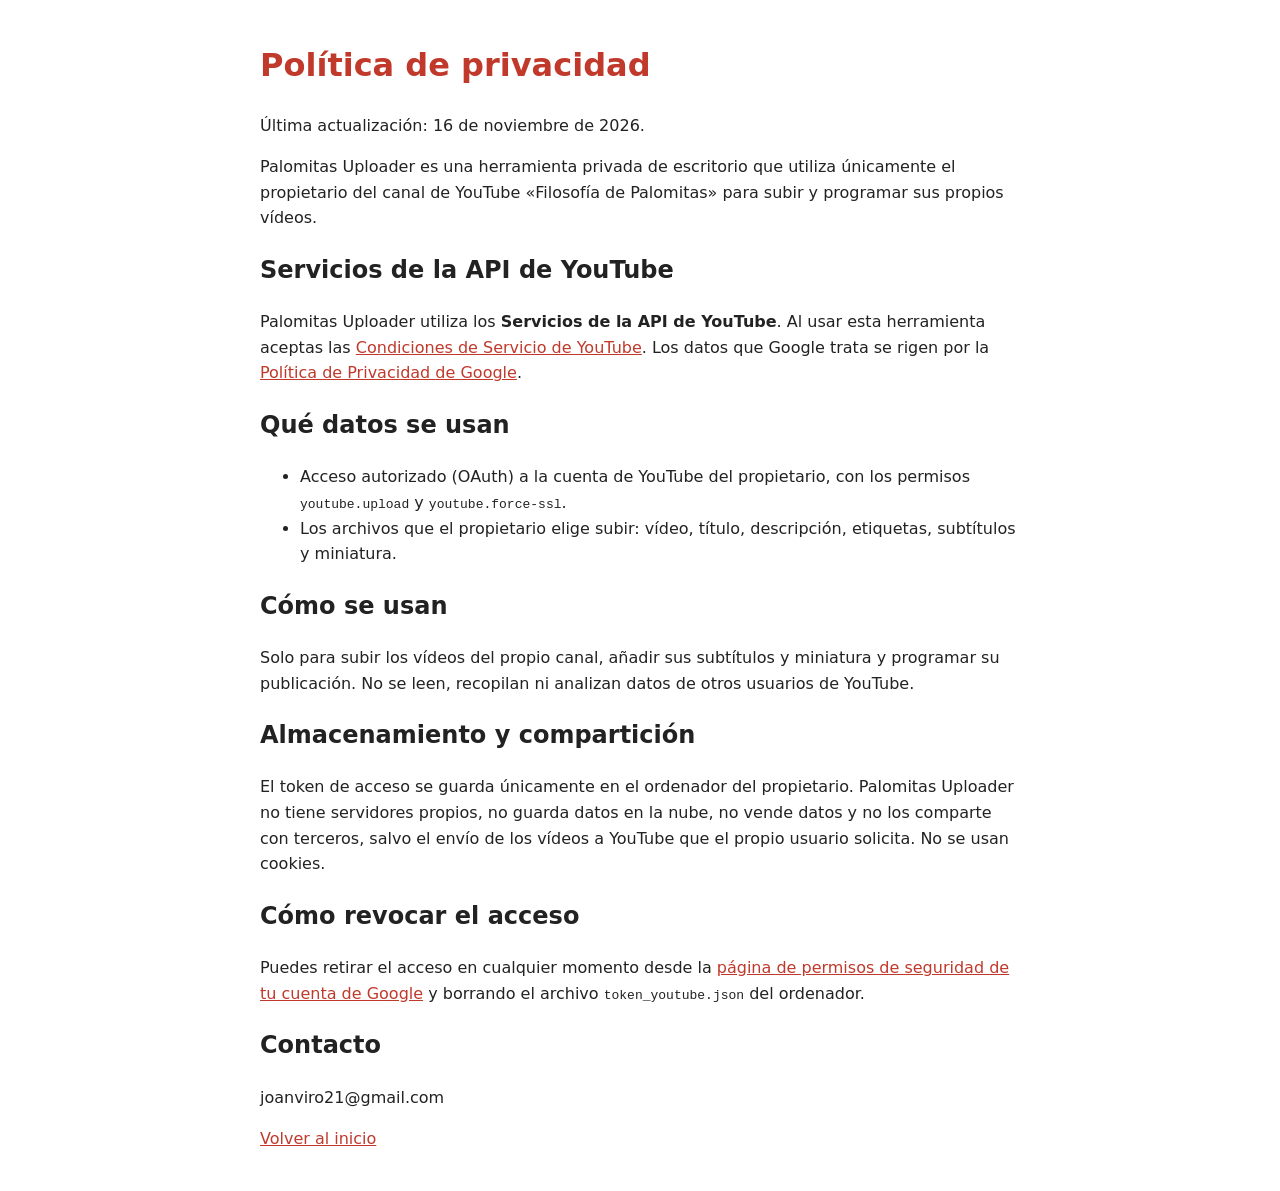
==== privacy.html @ a56c9338 "Create privacy.html" ====
<!DOCTYPE html>
<html lang="es"><head><meta charset="utf-8"><meta name="viewport" content="width=device-width,initial-scale=1">
<title>Política de privacidad - Palomitas Uploader</title><link rel="stylesheet" href="style.css"></head>
<body>
<h1>Política de privacidad</h1>
<p>Última actualización: 16 de noviembre de 2026.</p>
<p>Palomitas Uploader es una herramienta privada de escritorio que utiliza únicamente el propietario del canal de YouTube «Filosofía de Palomitas» para subir y programar sus propios vídeos.</p>
<h2>Servicios de la API de YouTube</h2>
<p>Palomitas Uploader utiliza los <strong>Servicios de la API de YouTube</strong>. Al usar esta herramienta aceptas las
<a href="https://www.youtube.com/t/terms">Condiciones de Servicio de YouTube</a>. Los datos que Google trata se rigen por la
<a href="https://policies.google.com/privacy">Política de Privacidad de Google</a>.</p>
<h2>Qué datos se usan</h2>
<ul>
<li>Acceso autorizado (OAuth) a la cuenta de YouTube del propietario, con los permisos <code>youtube.upload</code> y <code>youtube.force-ssl</code>.</li>
<li>Los archivos que el propietario elige subir: vídeo, título, descripción, etiquetas, subtítulos y miniatura.</li>
</ul>
<h2>Cómo se usan</h2>
<p>Solo para subir los vídeos del propio canal, añadir sus subtítulos y miniatura y programar su publicación. No se leen, recopilan ni analizan datos de otros usuarios de YouTube.</p>
<h2>Almacenamiento y compartición</h2>
<p>El token de acceso se guarda únicamente en el ordenador del propietario. Palomitas Uploader no tiene servidores propios, no guarda datos en la nube, no vende datos y no los comparte con terceros, salvo el envío de los vídeos a YouTube que el propio usuario solicita. No se usan cookies.</p>
<h2>Cómo revocar el acceso</h2>
<p>Puedes retirar el acceso en cualquier momento desde la
<a href="https://security.google.com/settings/security/permissions">página de permisos de seguridad de tu cuenta de Google</a>
y borrando el archivo <code>token_youtube.json</code> del ordenador.</p>
<h2>Contacto</h2>
<p>joanviro21@gmail.com</p>
<p><a href="index.html">Volver al inicio</a></p>
</body></html>
---- style.css ----
body{font-family:system-ui,-apple-system,Segoe UI,Roboto,sans-serif;max-width:760px;margin:40px auto;padding:0 20px;line-height:1.6;color:#222}
h1{color:#c0392b}a{color:#c0392b}footer{margin-top:48px;font-size:.9em;color:#666;border-top:1px solid #ddd;padding-top:12px}
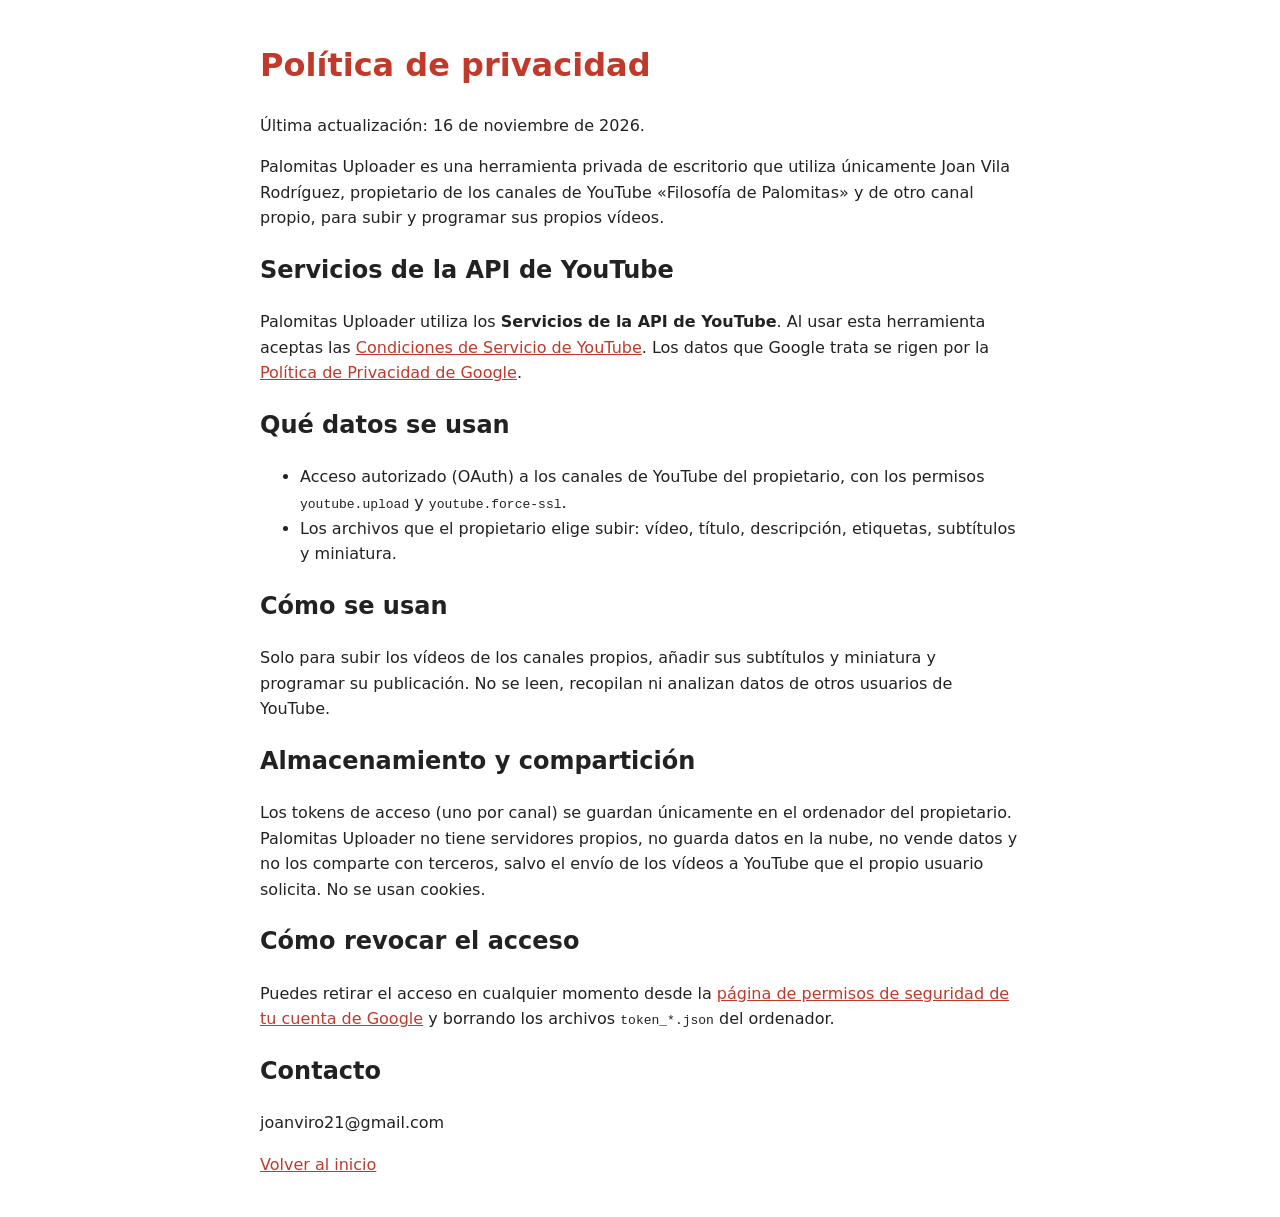
==== commit a8d858e5: "Update privacy.html" ====
--- a/privacy.html
+++ b/privacy.html
@@ -4,24 +4,24 @@
 <body>
 <h1>Política de privacidad</h1>
 <p>Última actualización: 16 de noviembre de 2026.</p>
-<p>Palomitas Uploader es una herramienta privada de escritorio que utiliza únicamente el propietario del canal de YouTube «Filosofía de Palomitas» para subir y programar sus propios vídeos.</p>
+<p>Palomitas Uploader es una herramienta privada de escritorio que utiliza únicamente Joan Vila Rodríguez, propietario de los canales de YouTube «Filosofía de Palomitas» y de otro canal propio, para subir y programar sus propios vídeos.</p>
 <h2>Servicios de la API de YouTube</h2>
 <p>Palomitas Uploader utiliza los <strong>Servicios de la API de YouTube</strong>. Al usar esta herramienta aceptas las
 <a href="https://www.youtube.com/t/terms">Condiciones de Servicio de YouTube</a>. Los datos que Google trata se rigen por la
 <a href="https://policies.google.com/privacy">Política de Privacidad de Google</a>.</p>
 <h2>Qué datos se usan</h2>
 <ul>
-<li>Acceso autorizado (OAuth) a la cuenta de YouTube del propietario, con los permisos <code>youtube.upload</code> y <code>youtube.force-ssl</code>.</li>
+<li>Acceso autorizado (OAuth) a los canales de YouTube del propietario, con los permisos <code>youtube.upload</code> y <code>youtube.force-ssl</code>.</li>
 <li>Los archivos que el propietario elige subir: vídeo, título, descripción, etiquetas, subtítulos y miniatura.</li>
 </ul>
 <h2>Cómo se usan</h2>
-<p>Solo para subir los vídeos del propio canal, añadir sus subtítulos y miniatura y programar su publicación. No se leen, recopilan ni analizan datos de otros usuarios de YouTube.</p>
+<p>Solo para subir los vídeos de los canales propios, añadir sus subtítulos y miniatura y programar su publicación. No se leen, recopilan ni analizan datos de otros usuarios de YouTube.</p>
 <h2>Almacenamiento y compartición</h2>
-<p>El token de acceso se guarda únicamente en el ordenador del propietario. Palomitas Uploader no tiene servidores propios, no guarda datos en la nube, no vende datos y no los comparte con terceros, salvo el envío de los vídeos a YouTube que el propio usuario solicita. No se usan cookies.</p>
+<p>Los tokens de acceso (uno por canal) se guardan únicamente en el ordenador del propietario. Palomitas Uploader no tiene servidores propios, no guarda datos en la nube, no vende datos y no los comparte con terceros, salvo el envío de los vídeos a YouTube que el propio usuario solicita. No se usan cookies.</p>
 <h2>Cómo revocar el acceso</h2>
 <p>Puedes retirar el acceso en cualquier momento desde la
 <a href="https://security.google.com/settings/security/permissions">página de permisos de seguridad de tu cuenta de Google</a>
-y borrando el archivo <code>token_youtube.json</code> del ordenador.</p>
+y borrando los archivos <code>token_*.json</code> del ordenador.</p>
 <h2>Contacto</h2>
 <p>joanviro21@gmail.com</p>
 <p><a href="index.html">Volver al inicio</a></p>
